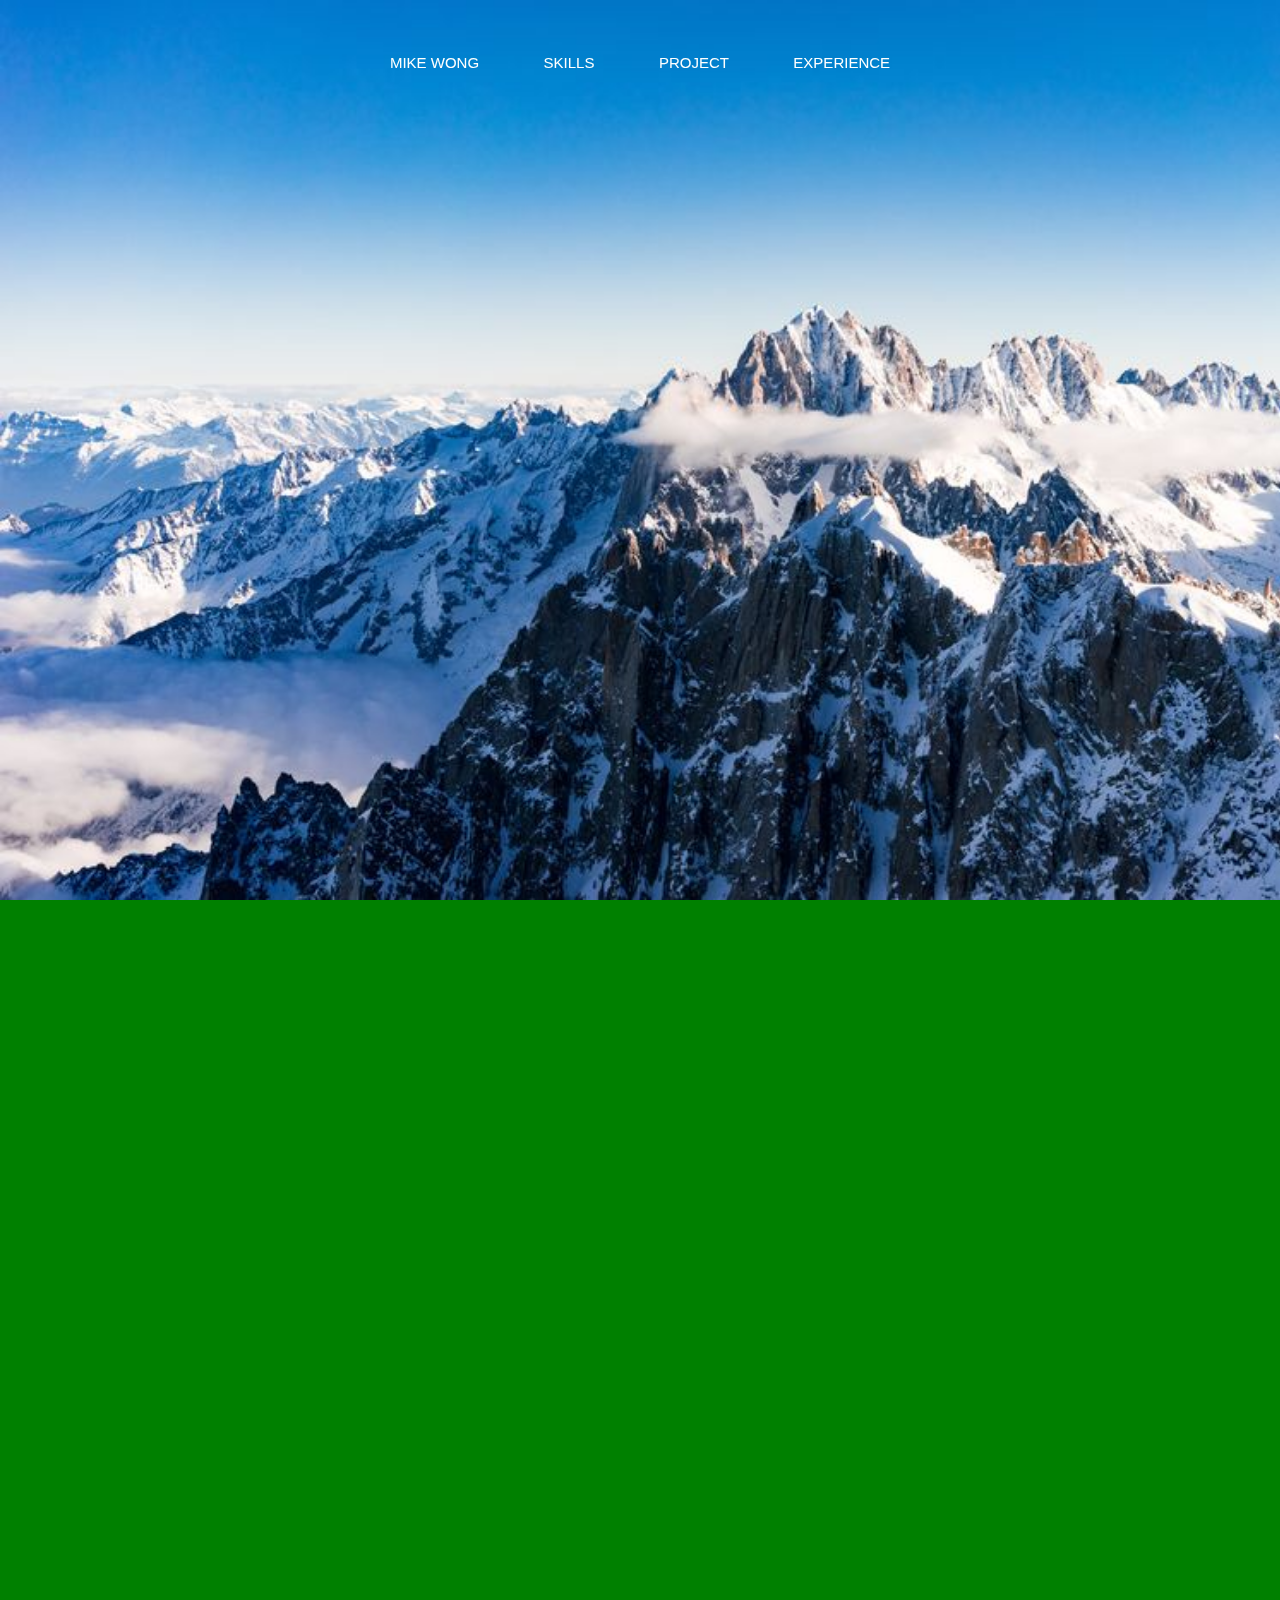
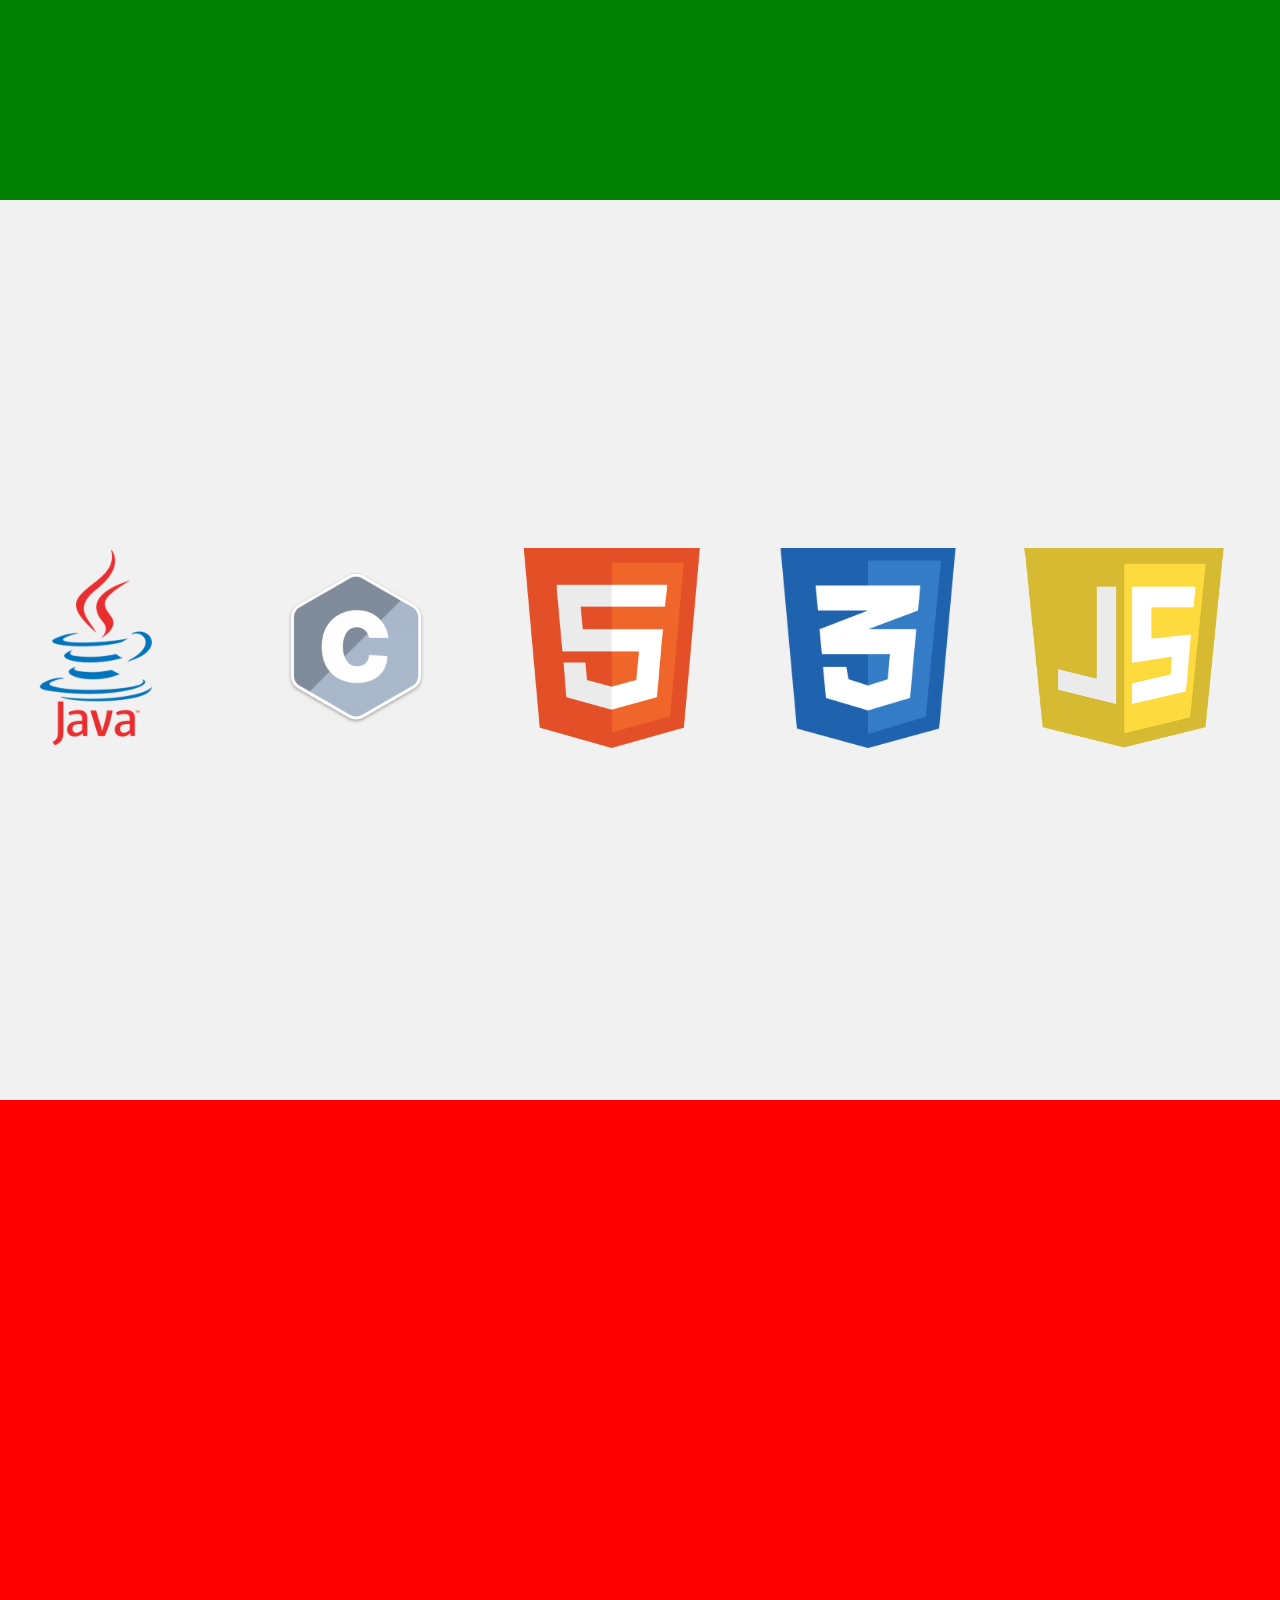
==== index.html @ d28fc230 "first commit;added banner,skills,and header" ====
<!DOCTYPE html>

<html>
  <head>
    <title>Personal Website</title>
    <meta name="viewport" content="width=device-width,initial-scale=1.0" />
    <link rel="stylesheet" href="style.css">
  </head>
  <body>
    <div class="header">
      <ul>
        <li>
          <a id="nav-links">Mike Wong</a>
        </li>
        <li>
          <a id="nav-links" href="#box-1">Skills</a>
        </li>
        <li>
          <a id="nav-links">Project</a>
        </li>
        <li>
          <a id="nav-links">Experience</a>
        </li>
      </ul>
    </div>
    <div class="banner"></div>
    <div class="Mike-Wong"></div>
    <div class="box-1">
      <div class="Skills">
        <img src="img\java-img.png" onclick="displayInfo('java')"/>
      </div>
      <div class="Skills"  onclick="displayInfo('c')">
        <img src="img\c-img.png"/>
      </div>
      <div class="Skills"  onclick="displayInfo('html')">
        <img src="img\html-img.png"/>
      </div>
      <div class="Skills" onclick="displayInfo('css')">
        <img src="img\css-img.png"/>
      </div>
      <div class="Skills" onclick="displayInfo('javascript')">
        <img src="img\javascript-img.png"/>
      </div>
      <div class="Skills-info"><img id="exit-button" src="img/exit-img.png" onclick="closeSkillInfo()"/><p></p></div>
    </div>
    <div class="Project"></div>
    <div class="Experience"></div>
    <div onscroll="headerAppearence()"></div>
    <script src="main.js"></script>
  </body>
</html>
---- style.css ----
*{
  margin: 0;
  padding: 0;
}
body
{
  background-color: #f1f1f1;
  margin: 0;
  padding: 0;
  font-family: Arial;
}
.banner
{
  width: 100%;
  height: 100vh;
  background-size: cover;
  background-repeat: no-repeat;
  background-image: url(img/background2.jpg);

}
.banner img
{
  width: 100%;
  height: 100vh;
}
.header
{
  width: 100%;
  height: 125px;
  background-color: rgba(0, 0, 0, 0);
  position: fixed;
  opacity: 1;
  top: 0;
  left: 0;
  z-index: 100;
  transition: all .35s ease-in-out;
}
.header ul
{
  display:block;
  width: 100%;
  text-align: center;
}
.header ul li
{
  line-height: 125px;
  margin: auto 30px;
  display: inline-block;
  transition: all .35s ease-in-out;
}

.header ul li a
{
  font-size: 15px;
  text-decoration: none;
  font-weight: 300;
  color: white;
  transition: color .35s ease-in-out;
  text-transform: uppercase;
}
.header ul li a:hover
{
  text-shadow: 3px 3px 6px #565351;
}
.Mike-Wong
{
  width: 100%;
  height: 100vh;
  background-color: green;
}
.box-1
{
  width: 100%;
  height:100vh;
  background-color: #f1f1f1;
  background-repeat: no-repeat;
  background-size: cover;
  display: flex;
  flex-flow:row;
  padding-top: auto;
  padding-bottom: auto;
}
.box-1 .Skills
{
  margin: auto 0px;
  flex-basis: 20%;
}
.box-1 .Skills img
{
  width: 200px;
  height:200px;
}
.Skills img:hover
{
  filter: drop-shadow(4px 4px 15px #464645);
}
.Skills-info
{
  position: absolute;
  width: 100%;
  height: 100%;
  background-color: rgb(35,46,41);
  visibility: hidden;
  opacity: 0;
  transition: visibility 1s,opacity 1s;
}
.Skills-info p
{
  width: 50%;
  position:relative;
  top: 40%;
  left: 25%;
  text-align: center;
  color:black;
  font-weight: bold;
}
#exit-button
{
  display: block;
  position: absolute;
  width: 75px;
  height: 75px;
  top: 20px;
  left: 25px;
  opacity: 0;
}
.Project
{
  width: 100%;
  height: 100vh;
  background-color: red;
}
.Experience
{
  width: 100%;
  height: 100vh;
}
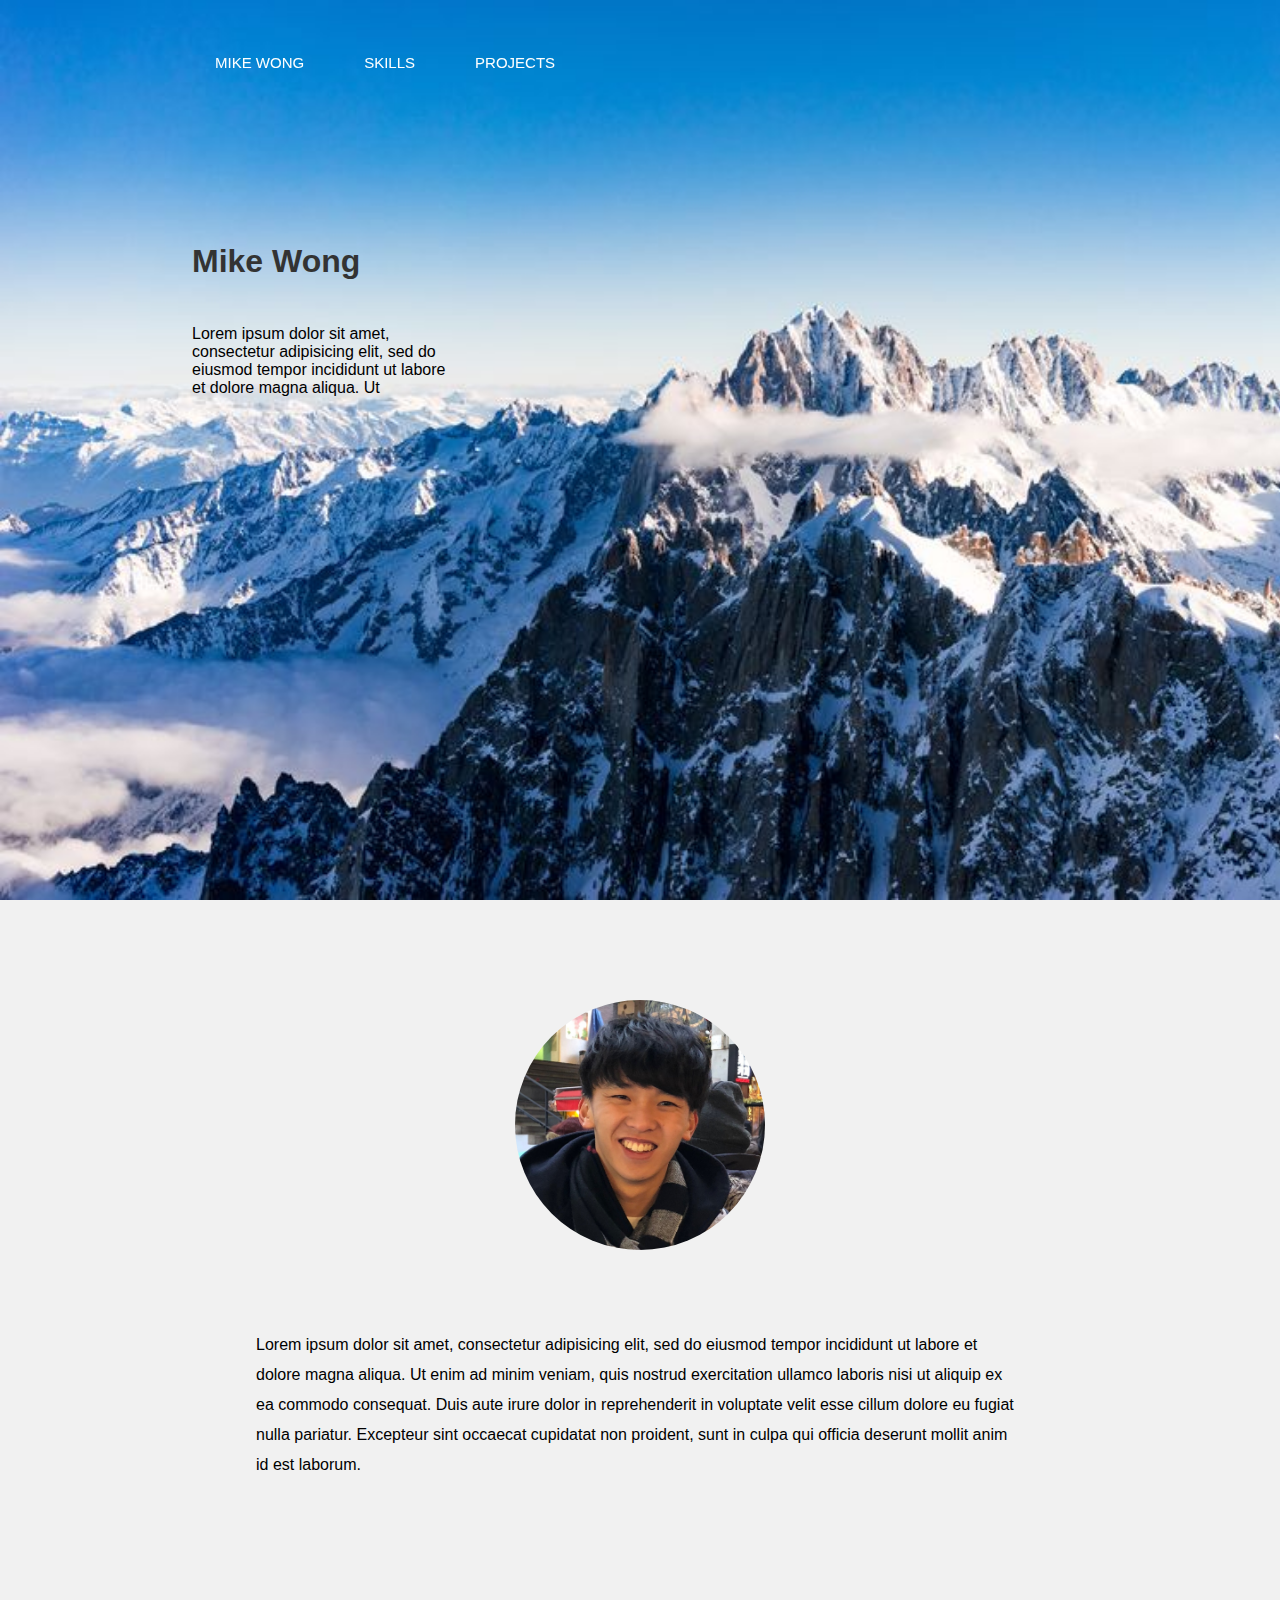
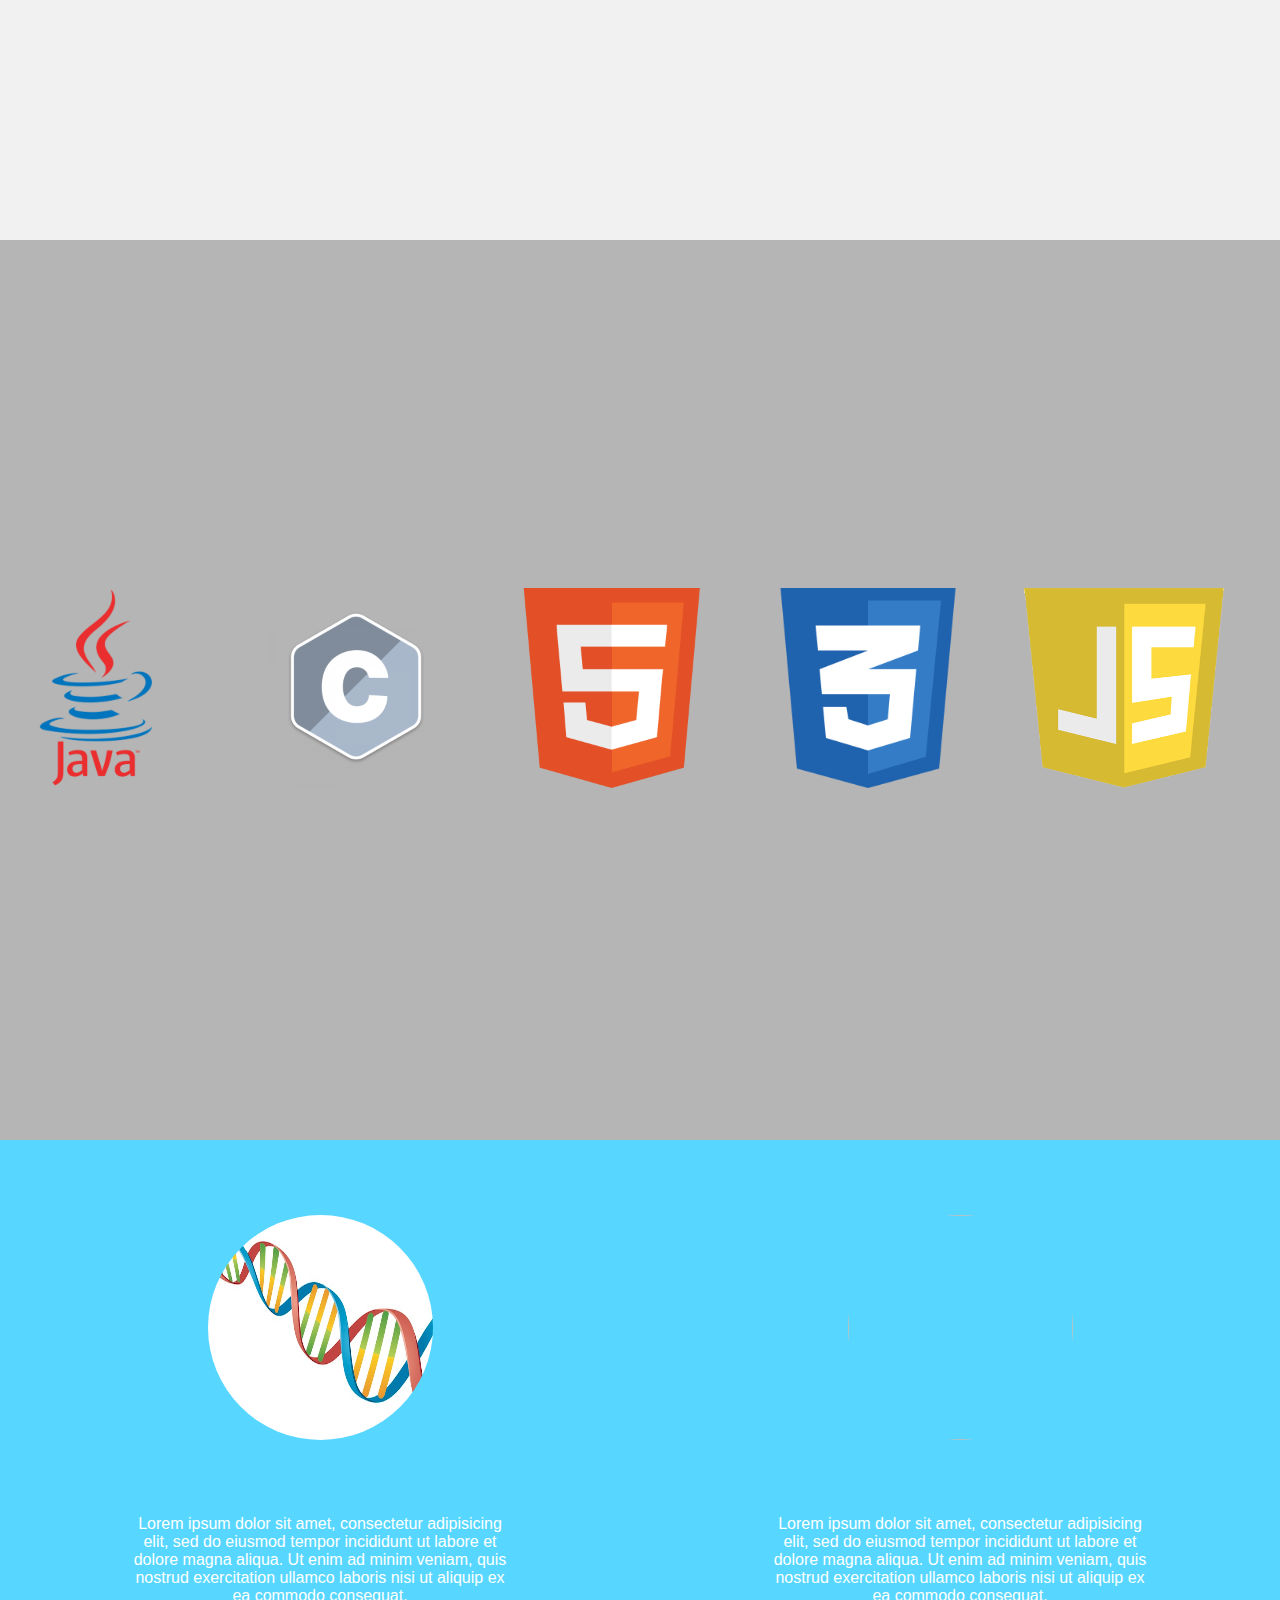
==== commit d33e79ad: "added info to projects and edited the picture" ====
--- a/index.html
+++ b/index.html
@@ -5,6 +5,7 @@
     <title>Personal Website</title>
     <meta name="viewport" content="width=device-width,initial-scale=1.0" />
     <link rel="stylesheet" href="style.css">
+    <link rel="stylesheet" href="animate.css">
   </head>
   <body>
     <div class="header">
@@ -16,20 +17,32 @@
           <a id="nav-links" href="#box-1">Skills</a>
         </li>
         <li>
-          <a id="nav-links">Project</a>
+          <a id="nav-links">Projects</a>
         </li>
-        <li>
-          <a id="nav-links">Experience</a>
+        <li id="float-right">
+          <a id="nav-links">Contact</a>
         </li>
       </ul>
     </div>
-    <div class="banner"></div>
-    <div class="Mike-Wong"></div>
+    <div class="banner">
+      <h1 class="">Mike Wong</h1>
+      <p class="">
+         Lorem ipsum dolor sit amet, consectetur adipisicing elit, sed do eiusmod tempor incididunt ut labore et dolore magna aliqua. Ut
+      </p>
+    </div>
+    <div class="Mike-Wong">
+      <div class="profile-picture">
+        <img src="img\profile.jpg"/>
+        <p>
+          Lorem ipsum dolor sit amet, consectetur adipisicing elit, sed do eiusmod tempor incididunt ut labore et dolore magna aliqua. Ut enim ad minim veniam, quis nostrud exercitation ullamco laboris nisi ut aliquip ex ea commodo consequat. Duis aute irure dolor in reprehenderit in voluptate velit esse cillum dolore eu fugiat nulla pariatur. Excepteur sint occaecat cupidatat non proident, sunt in culpa qui officia deserunt mollit anim id est laborum.
+        </p>
+      </div>
+    </div>
     <div class="box-1">
       <div class="Skills">
         <img src="img\java-img.png" onclick="displayInfo('java')"/>
       </div>
-      <div class="Skills"  onclick="displayInfo('c')">
+      <div class="Skills" onclick="displayInfo('c')">
         <img src="img\c-img.png"/>
       </div>
       <div class="Skills"  onclick="displayInfo('html')">
@@ -43,8 +56,22 @@
       </div>
       <div class="Skills-info"><img id="exit-button" src="img/exit-img.png" onclick="closeSkillInfo()"/><p></p></div>
     </div>
-    <div class="Project"></div>
-    <div class="Experience"></div>
+    <div class="Project">
+      <div class="Project-box">
+        <img src="img\DNA-img.jpg"/>
+        <p>
+          Lorem ipsum dolor sit amet, consectetur adipisicing elit, sed do eiusmod tempor incididunt ut labore et dolore magna aliqua. Ut enim ad minim veniam, quis nostrud exercitation ullamco laboris nisi ut aliquip ex ea commodo consequat.
+        </p>
+      </div>
+      <div class="Project-box">
+        <img src="img\website-img.jpeg"/>
+        <p>
+            Lorem ipsum dolor sit amet, consectetur adipisicing elit, sed do eiusmod tempor incididunt ut labore et dolore magna aliqua. Ut enim ad minim veniam, quis nostrud exercitation ullamco laboris nisi ut aliquip ex ea commodo consequat.
+        </p>
+      </div>
+    </div>
+    <div class="Experience">
+    </div>
     <div onscroll="headerAppearence()"></div>
     <script src="main.js"></script>
   </body>
--- a/style.css
+++ b/style.css
@@ -18,10 +18,22 @@
   background-image: url(img/background2.jpg);
 
 }
-.banner img
-{
-  width: 100%;
-  height: 100vh;
+.banner h1
+{
+  width: fit-content;
+  position: relative;
+  top: 27%;
+  left: 15%;
+  color: #333333;
+  animation-name: bounceInDown;
+}
+.banner p
+{
+  width: 20%;
+  position: relative;
+  top: 32%;
+  left: 15%;
+  color: black;
 }
 .header
 {
@@ -39,7 +51,8 @@
 {
   display:block;
   width: 100%;
-  text-align: center;
+  margin-left: 185px;
+  overflow:visible;
 }
 .header ul li
 {
@@ -47,6 +60,7 @@
   margin: auto 30px;
   display: inline-block;
   transition: all .35s ease-in-out;
+  float: left;
 }
 
 .header ul li a
@@ -62,17 +76,46 @@
 {
   text-shadow: 3px 3px 6px #565351;
 }
+#float-right
+{
+  clear: right;
+  float: right;
+  overflow: visible;
+}
 .Mike-Wong
 {
   width: 100%;
-  height: 100vh;
-  background-color: green;
+  height:calc(100vh - 60px) ;
+  background-color: #f1f1f1;
+  padding-top: 100px;
+}
+.profle-picture
+{
+  width: 100%;
+  padding-left: auto;
+  padding-right: auto;
+}
+.Mike-Wong p
+{
+  width: 60%;
+  margin-top: 80px;
+  margin-left: auto;
+  margin-right: auto;
+  line-height: 30px;
+}
+.profile-picture img
+{
+  display: block;
+  width: 250px;
+  height: 250px;
+  margin: 0 auto;
+  border-radius: 50%;
 }
 .box-1
 {
   width: 100%;
   height:100vh;
-  background-color: #f1f1f1;
+  background-color: rgba(43,43,43,.3);
   background-repeat: no-repeat;
   background-size: cover;
   display: flex;
@@ -111,7 +154,7 @@
   top: 40%;
   left: 25%;
   text-align: center;
-  color:black;
+  color:white;
   font-weight: bold;
 }
 #exit-button
@@ -127,11 +170,35 @@
 .Project
 {
   width: 100%;
-  height: 100vh;
-  background-color: red;
+  height: calc(100vh - 60px);
+  background-color: #57D7FF;
+  display: flex;
+  flex-direction: row;
+  justify-content: center;
+
+}
+.Project-box
+{
+  flex-basis: 50%;
+}
+.Project-box img
+{
+  display: block;
+  margin: 75px auto;
+  width: 225px;
+  height: 225px;
+  border-radius: 50%;
+}
+.Project-box p
+{
+  margin: 0px auto;
+  color: white;
+  width: 60%;
+  text-align: center;
 }
 .Experience
 {
   width: 100%;
-  height: 100vh;
-}
+  height: calc(100vh - 60px);
+  background-color: black;
+}
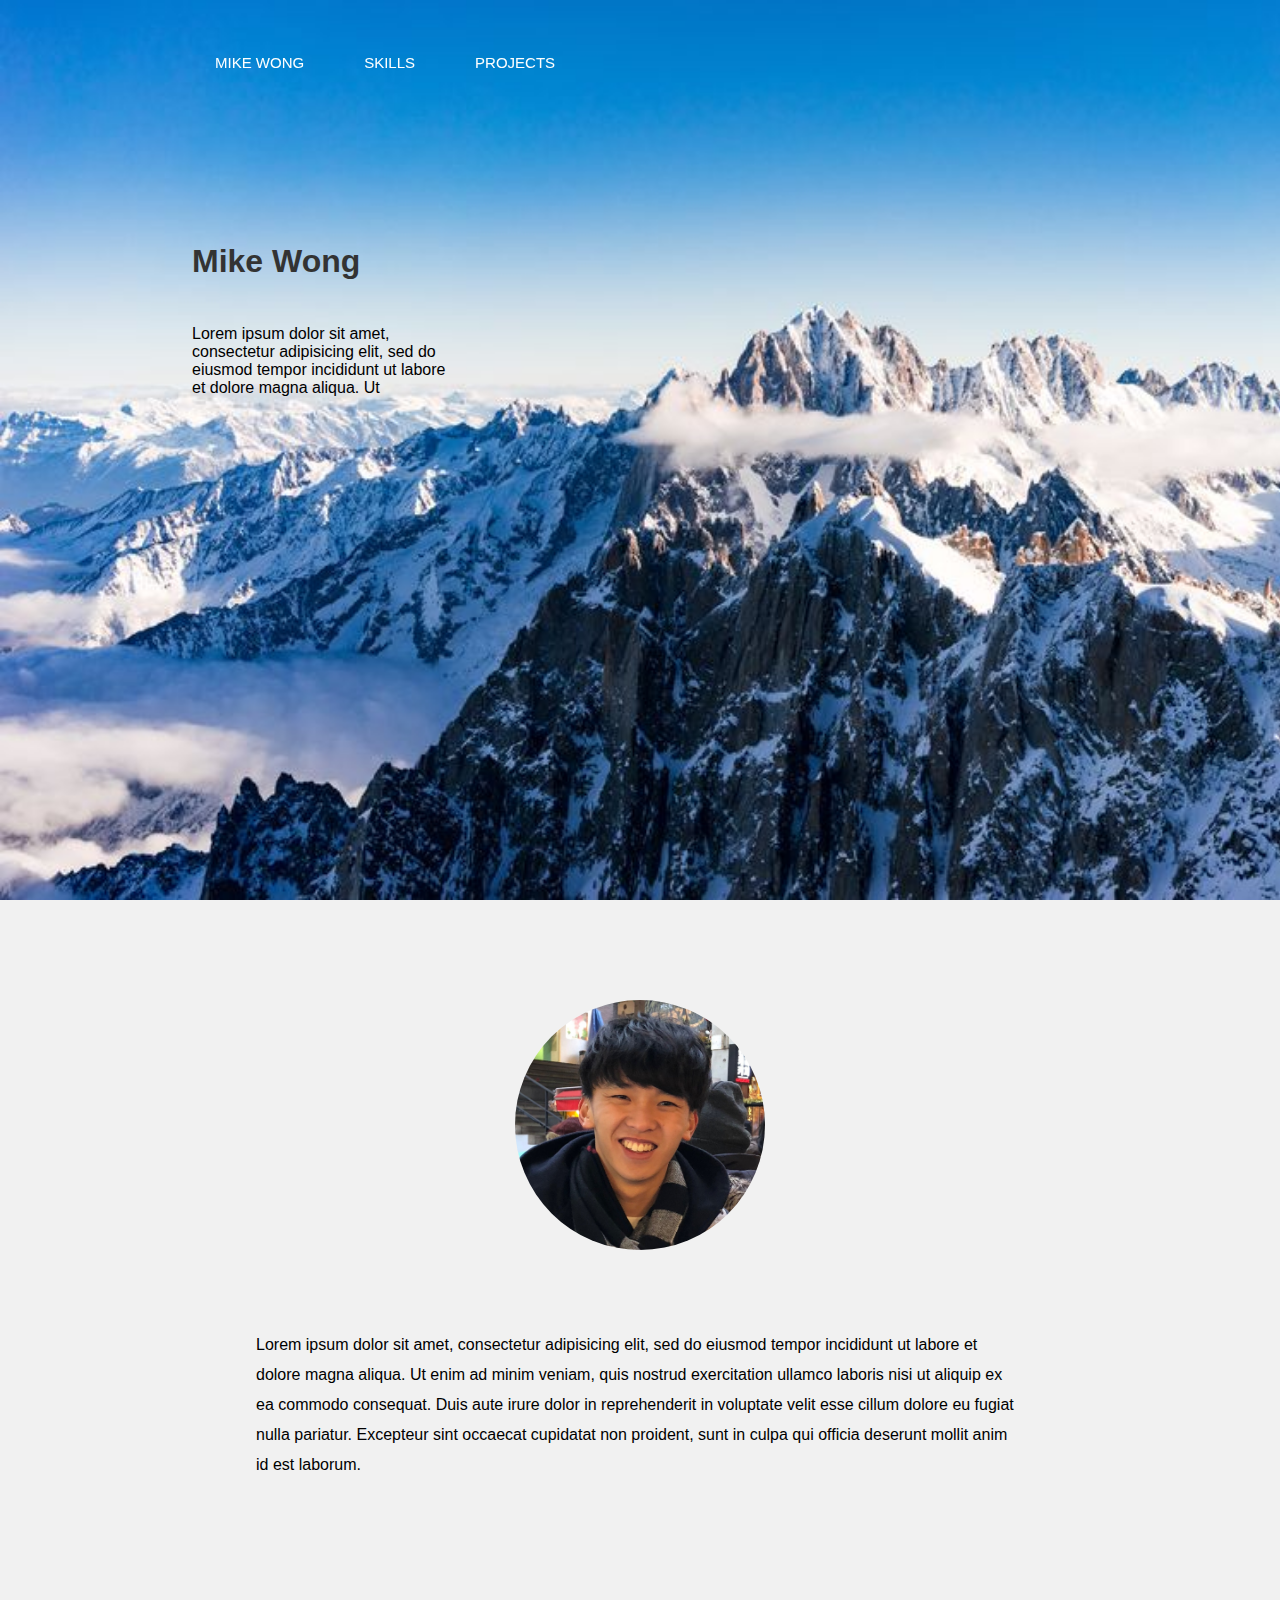
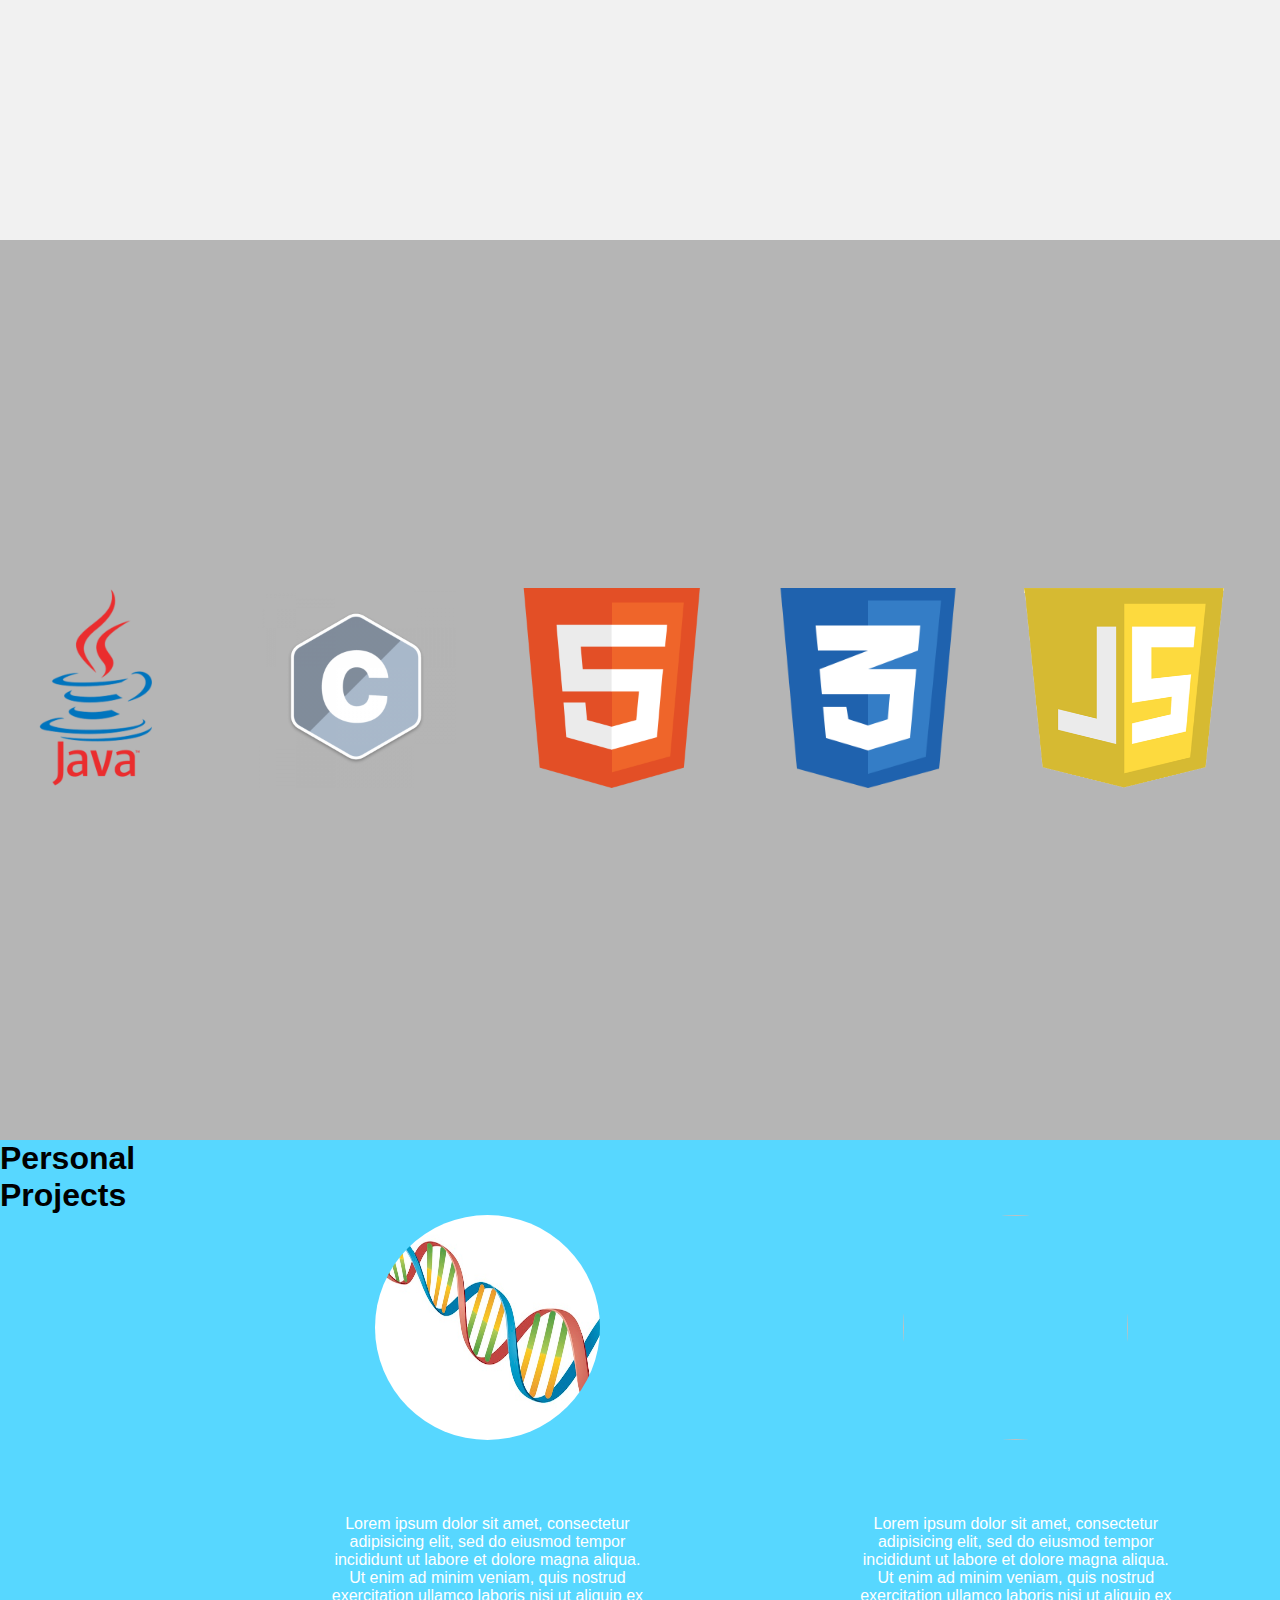
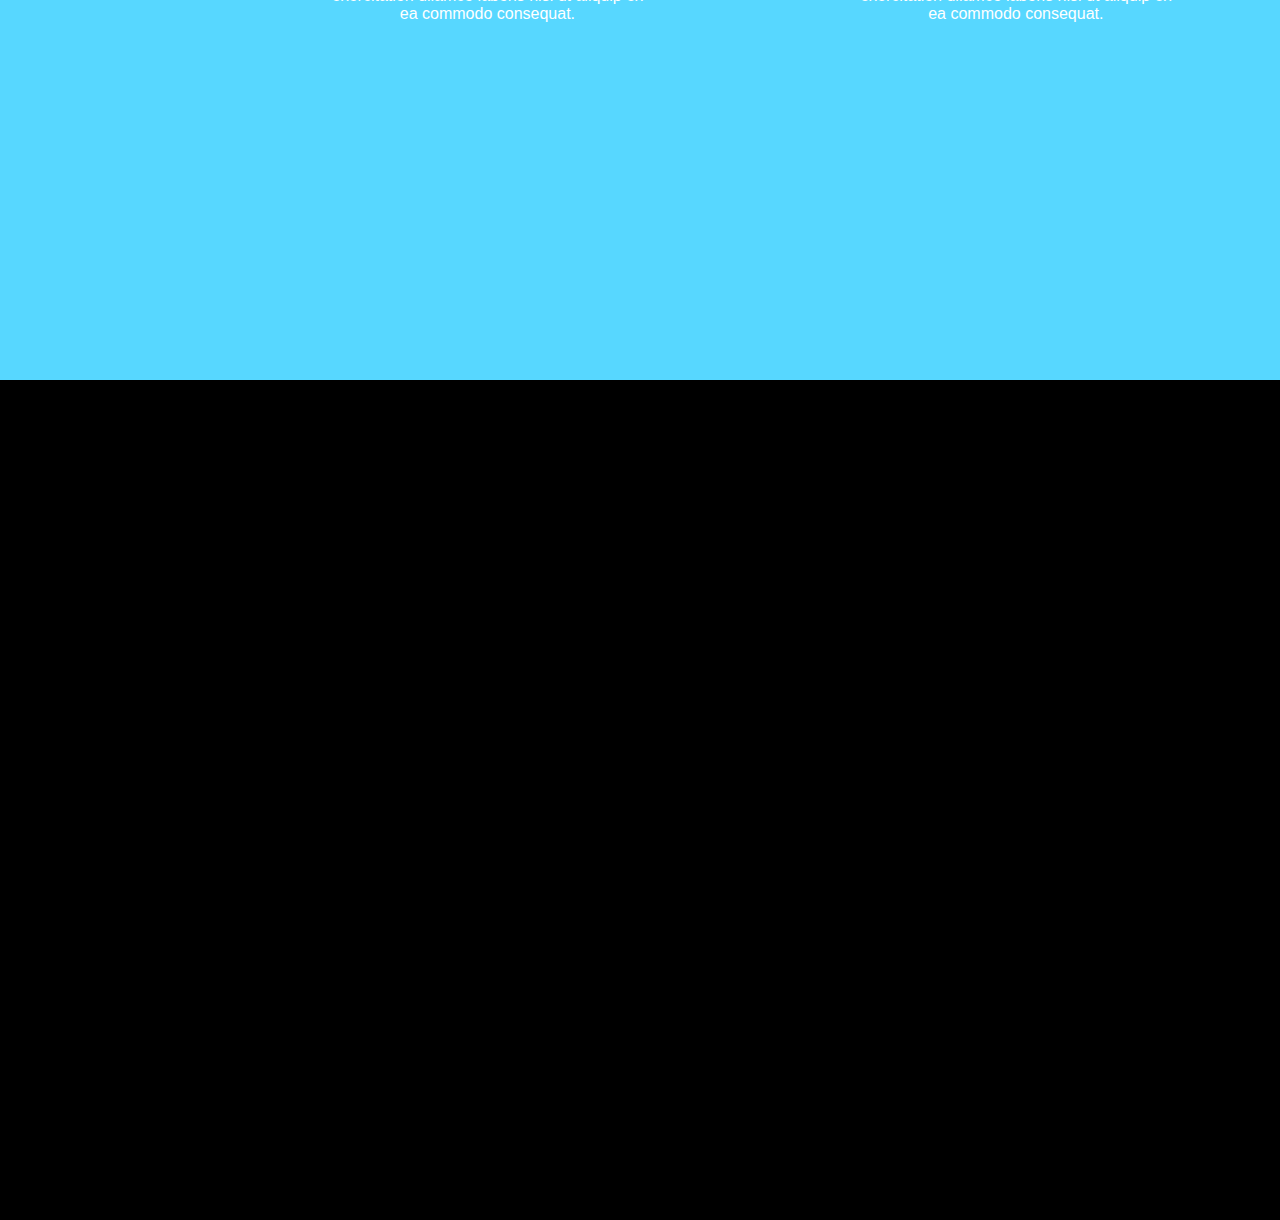
==== commit 72810a9d: "New Stuff" ====
--- a/index.html
+++ b/index.html
@@ -4,8 +4,8 @@
   <head>
     <title>Personal Website</title>
     <meta name="viewport" content="width=device-width,initial-scale=1.0" />
-    <link rel="stylesheet" href="style.css">
-    <link rel="stylesheet" href="animate.css">
+    <link rel="stylesheet" href="style.css" />
+    <link rel="stylesheet" href="animate.css" />
   </head>
   <body>
     <div class="header">
@@ -27,51 +27,71 @@
     <div class="banner">
       <h1 class="">Mike Wong</h1>
       <p class="">
-         Lorem ipsum dolor sit amet, consectetur adipisicing elit, sed do eiusmod tempor incididunt ut labore et dolore magna aliqua. Ut
+        Lorem ipsum dolor sit amet, consectetur adipisicing elit, sed do eiusmod
+        tempor incididunt ut labore et dolore magna aliqua. Ut
       </p>
     </div>
     <div class="Mike-Wong">
       <div class="profile-picture">
-        <img src="img\profile.jpg"/>
+        <img src="img\profile.jpg" />
         <p>
-          Lorem ipsum dolor sit amet, consectetur adipisicing elit, sed do eiusmod tempor incididunt ut labore et dolore magna aliqua. Ut enim ad minim veniam, quis nostrud exercitation ullamco laboris nisi ut aliquip ex ea commodo consequat. Duis aute irure dolor in reprehenderit in voluptate velit esse cillum dolore eu fugiat nulla pariatur. Excepteur sint occaecat cupidatat non proident, sunt in culpa qui officia deserunt mollit anim id est laborum.
+          Lorem ipsum dolor sit amet, consectetur adipisicing elit, sed do
+          eiusmod tempor incididunt ut labore et dolore magna aliqua. Ut enim ad
+          minim veniam, quis nostrud exercitation ullamco laboris nisi ut
+          aliquip ex ea commodo consequat. Duis aute irure dolor in
+          reprehenderit in voluptate velit esse cillum dolore eu fugiat nulla
+          pariatur. Excepteur sint occaecat cupidatat non proident, sunt in
+          culpa qui officia deserunt mollit anim id est laborum.
         </p>
       </div>
     </div>
     <div class="box-1">
       <div class="Skills">
-        <img src="img\java-img.png" onclick="displayInfo('java')"/>
+        <img src="img\java-img.png" onclick="displayInfo('java')" />
       </div>
       <div class="Skills" onclick="displayInfo('c')">
-        <img src="img\c-img.png"/>
+        <img src="img\c-img.png" />
       </div>
-      <div class="Skills"  onclick="displayInfo('html')">
-        <img src="img\html-img.png"/>
+      <div class="Skills" onclick="displayInfo('html')">
+        <img src="img\html-img.png" />
       </div>
       <div class="Skills" onclick="displayInfo('css')">
-        <img src="img\css-img.png"/>
+        <img src="img\css-img.png" />
       </div>
       <div class="Skills" onclick="displayInfo('javascript')">
-        <img src="img\javascript-img.png"/>
+        <img src="img\javascript-img.png" />
       </div>
-      <div class="Skills-info"><img id="exit-button" src="img/exit-img.png" onclick="closeSkillInfo()"/><p></p></div>
+      <div class="Skills-info">
+        <img
+          id="exit-button"
+          src="img/exit-img.png"
+          onclick="closeSkillInfo()"
+        />
+        <p></p>
+      </div>
     </div>
     <div class="Project">
+      <H1>Personal Projects</H1>
       <div class="Project-box">
-        <img src="img\DNA-img.jpg"/>
+        <img src="img\DNA-img.jpg" />
         <p>
-          Lorem ipsum dolor sit amet, consectetur adipisicing elit, sed do eiusmod tempor incididunt ut labore et dolore magna aliqua. Ut enim ad minim veniam, quis nostrud exercitation ullamco laboris nisi ut aliquip ex ea commodo consequat.
+          Lorem ipsum dolor sit amet, consectetur adipisicing elit, sed do
+          eiusmod tempor incididunt ut labore et dolore magna aliqua. Ut enim ad
+          minim veniam, quis nostrud exercitation ullamco laboris nisi ut
+          aliquip ex ea commodo consequat.
         </p>
       </div>
       <div class="Project-box">
-        <img src="img\website-img.jpeg"/>
+        <img src="img\website-img.jpeg" />
         <p>
-            Lorem ipsum dolor sit amet, consectetur adipisicing elit, sed do eiusmod tempor incididunt ut labore et dolore magna aliqua. Ut enim ad minim veniam, quis nostrud exercitation ullamco laboris nisi ut aliquip ex ea commodo consequat.
+          Lorem ipsum dolor sit amet, consectetur adipisicing elit, sed do
+          eiusmod tempor incididunt ut labore et dolore magna aliqua. Ut enim ad
+          minim veniam, quis nostrud exercitation ullamco laboris nisi ut
+          aliquip ex ea commodo consequat.
         </p>
       </div>
     </div>
-    <div class="Experience">
-    </div>
+    <div class="Experience"></div>
     <div onscroll="headerAppearence()"></div>
     <script src="main.js"></script>
   </body>
--- a/style.css
+++ b/style.css
@@ -1,25 +1,21 @@
-*{
+* {
   margin: 0;
   padding: 0;
 }
-body
-{
+body {
   background-color: #f1f1f1;
   margin: 0;
   padding: 0;
   font-family: Arial;
 }
-.banner
-{
+.banner {
   width: 100%;
   height: 100vh;
   background-size: cover;
   background-repeat: no-repeat;
   background-image: url(img/background2.jpg);
-
 }
-.banner h1
-{
+.banner h1 {
   width: fit-content;
   position: relative;
   top: 27%;
@@ -27,16 +23,14 @@
   color: #333333;
   animation-name: bounceInDown;
 }
-.banner p
-{
+.banner p {
   width: 20%;
   position: relative;
   top: 32%;
   left: 15%;
   color: black;
 }
-.header
-{
+.header {
   width: 100%;
   height: 125px;
   background-color: rgba(0, 0, 0, 0);
@@ -45,120 +39,104 @@
   top: 0;
   left: 0;
   z-index: 100;
-  transition: all .35s ease-in-out;
+  transition: all 0.35s ease-in-out;
 }
-.header ul
-{
-  display:block;
+.header ul {
+  display: block;
   width: 100%;
   margin-left: 185px;
-  overflow:visible;
+  overflow: visible;
 }
-.header ul li
-{
+.header ul li {
   line-height: 125px;
   margin: auto 30px;
   display: inline-block;
-  transition: all .35s ease-in-out;
+  transition: all 0.35s ease-in-out;
   float: left;
 }
 
-.header ul li a
-{
+.header ul li a {
   font-size: 15px;
   text-decoration: none;
   font-weight: 300;
   color: white;
-  transition: color .35s ease-in-out;
+  transition: color 0.35s ease-in-out;
   text-transform: uppercase;
 }
-.header ul li a:hover
-{
+.header ul li a:hover {
   text-shadow: 3px 3px 6px #565351;
 }
-#float-right
-{
+#float-right {
   clear: right;
   float: right;
   overflow: visible;
 }
-.Mike-Wong
-{
+.Mike-Wong {
   width: 100%;
-  height:calc(100vh - 60px) ;
+  height: calc(100vh - 60px);
   background-color: #f1f1f1;
   padding-top: 100px;
 }
-.profle-picture
-{
+.profle-picture {
   width: 100%;
   padding-left: auto;
   padding-right: auto;
 }
-.Mike-Wong p
-{
+.Mike-Wong p {
   width: 60%;
   margin-top: 80px;
   margin-left: auto;
   margin-right: auto;
   line-height: 30px;
 }
-.profile-picture img
-{
+.profile-picture img {
   display: block;
   width: 250px;
   height: 250px;
   margin: 0 auto;
   border-radius: 50%;
 }
-.box-1
-{
+.box-1 {
   width: 100%;
-  height:100vh;
-  background-color: rgba(43,43,43,.3);
+  height: 100vh;
+  background-color: rgba(43, 43, 43, 0.3);
   background-repeat: no-repeat;
   background-size: cover;
   display: flex;
-  flex-flow:row;
+  flex-flow: row;
   padding-top: auto;
   padding-bottom: auto;
 }
-.box-1 .Skills
-{
+.box-1 .Skills {
   margin: auto 0px;
   flex-basis: 20%;
 }
-.box-1 .Skills img
-{
+.box-1 .Skills img {
   width: 200px;
-  height:200px;
+  height: 200px;
 }
-.Skills img:hover
-{
+.Skills img:hover {
   filter: drop-shadow(4px 4px 15px #464645);
 }
-.Skills-info
-{
+.Skills-info {
   position: absolute;
   width: 100%;
   height: 100%;
-  background-color: rgb(35,46,41);
+  background-color: rgb(35, 46, 41);
   visibility: hidden;
   opacity: 0;
-  transition: visibility 1s,opacity 1s;
+  transition: visibility 1s, opacity 1s;
 }
-.Skills-info p
-{
+.Skills-info p {
   width: 50%;
-  position:relative;
+  position: relative;
   top: 40%;
   left: 25%;
   text-align: center;
-  color:white;
+  color: white;
   font-weight: bold;
 }
-#exit-button
-{
+#exit-button {
   display: block;
   position: absolute;
   width: 75px;
@@ -167,37 +145,32 @@
   left: 25px;
   opacity: 0;
 }
-.Project
-{
+.Project {
   width: 100%;
   height: calc(100vh - 60px);
-  background-color: #57D7FF;
+  background-color: #57d7ff;
   display: flex;
   flex-direction: row;
   justify-content: center;
-
 }
-.Project-box
-{
+.Project-box {
+  height: 90%;
   flex-basis: 50%;
 }
-.Project-box img
-{
+.Project-box img {
   display: block;
   margin: 75px auto;
   width: 225px;
   height: 225px;
   border-radius: 50%;
 }
-.Project-box p
-{
+.Project-box p {
   margin: 0px auto;
   color: white;
   width: 60%;
   text-align: center;
 }
-.Experience
-{
+.Experience {
   width: 100%;
   height: calc(100vh - 60px);
   background-color: black;
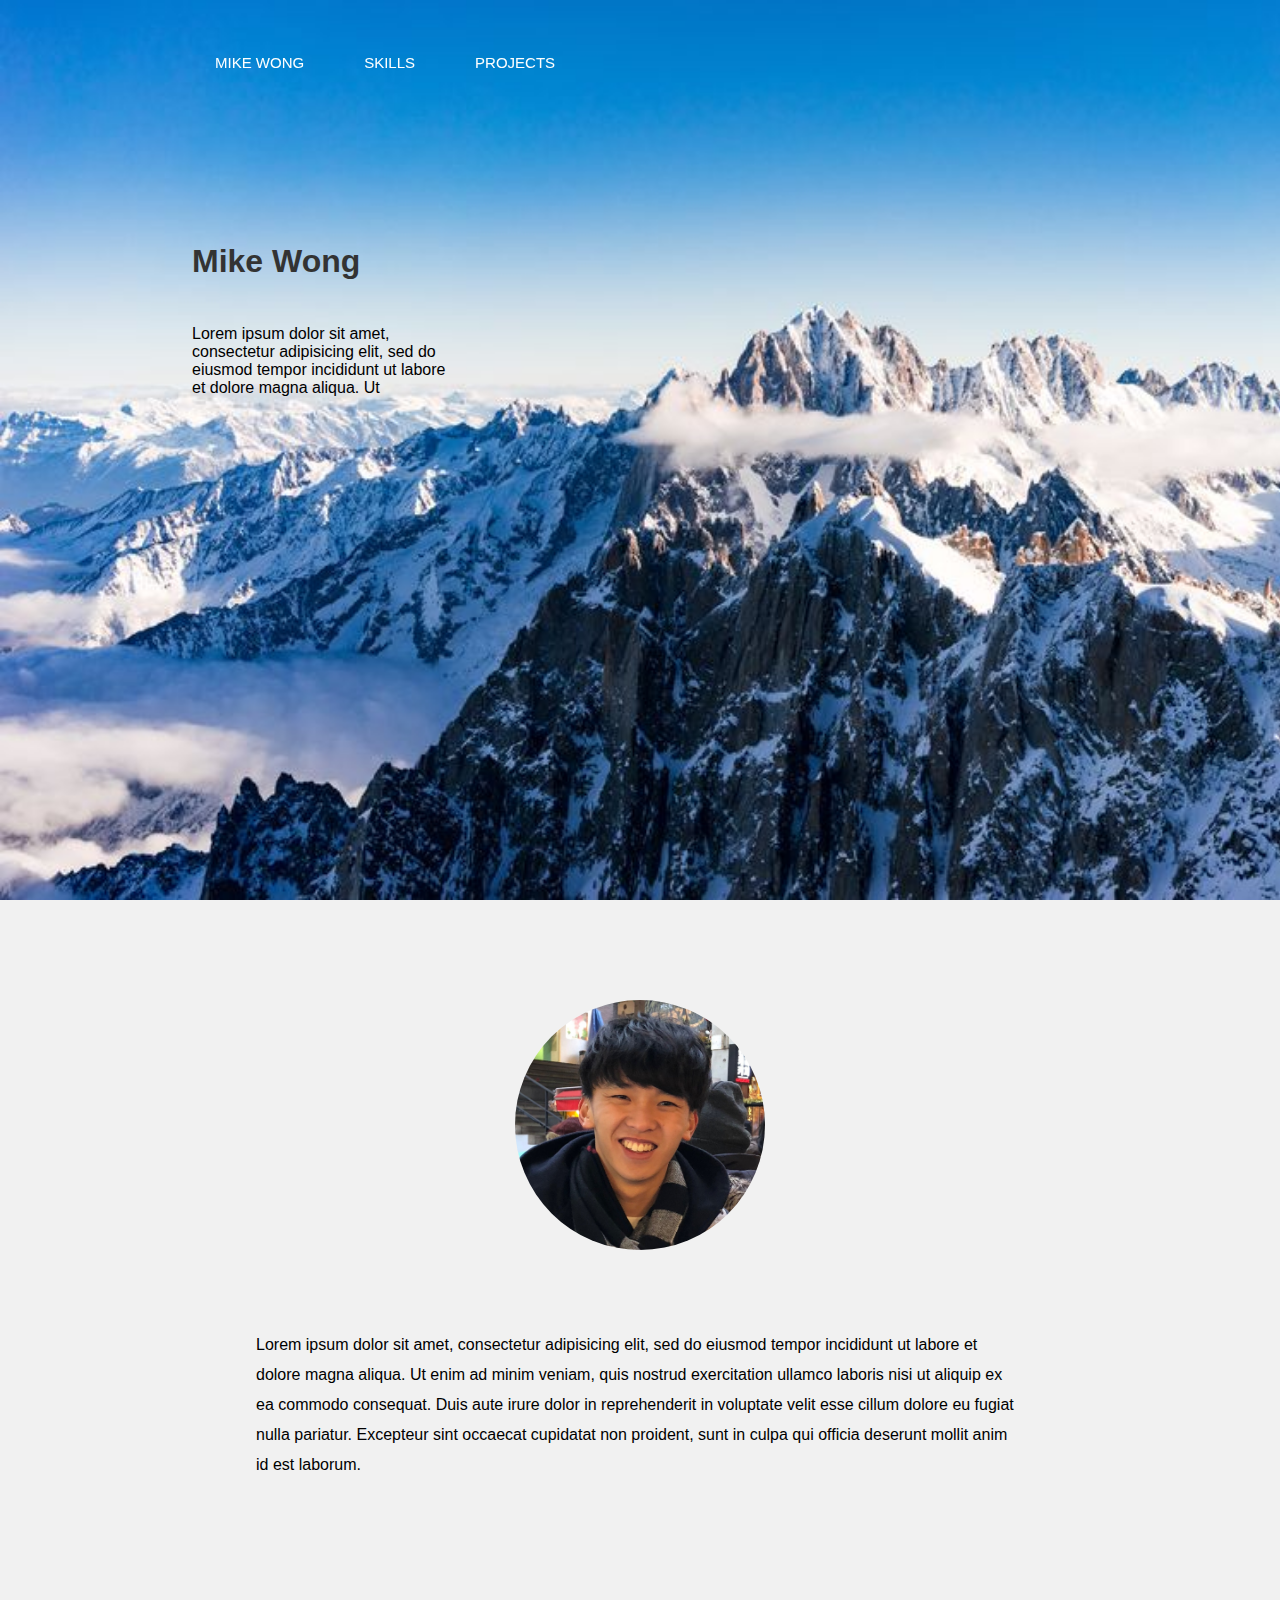
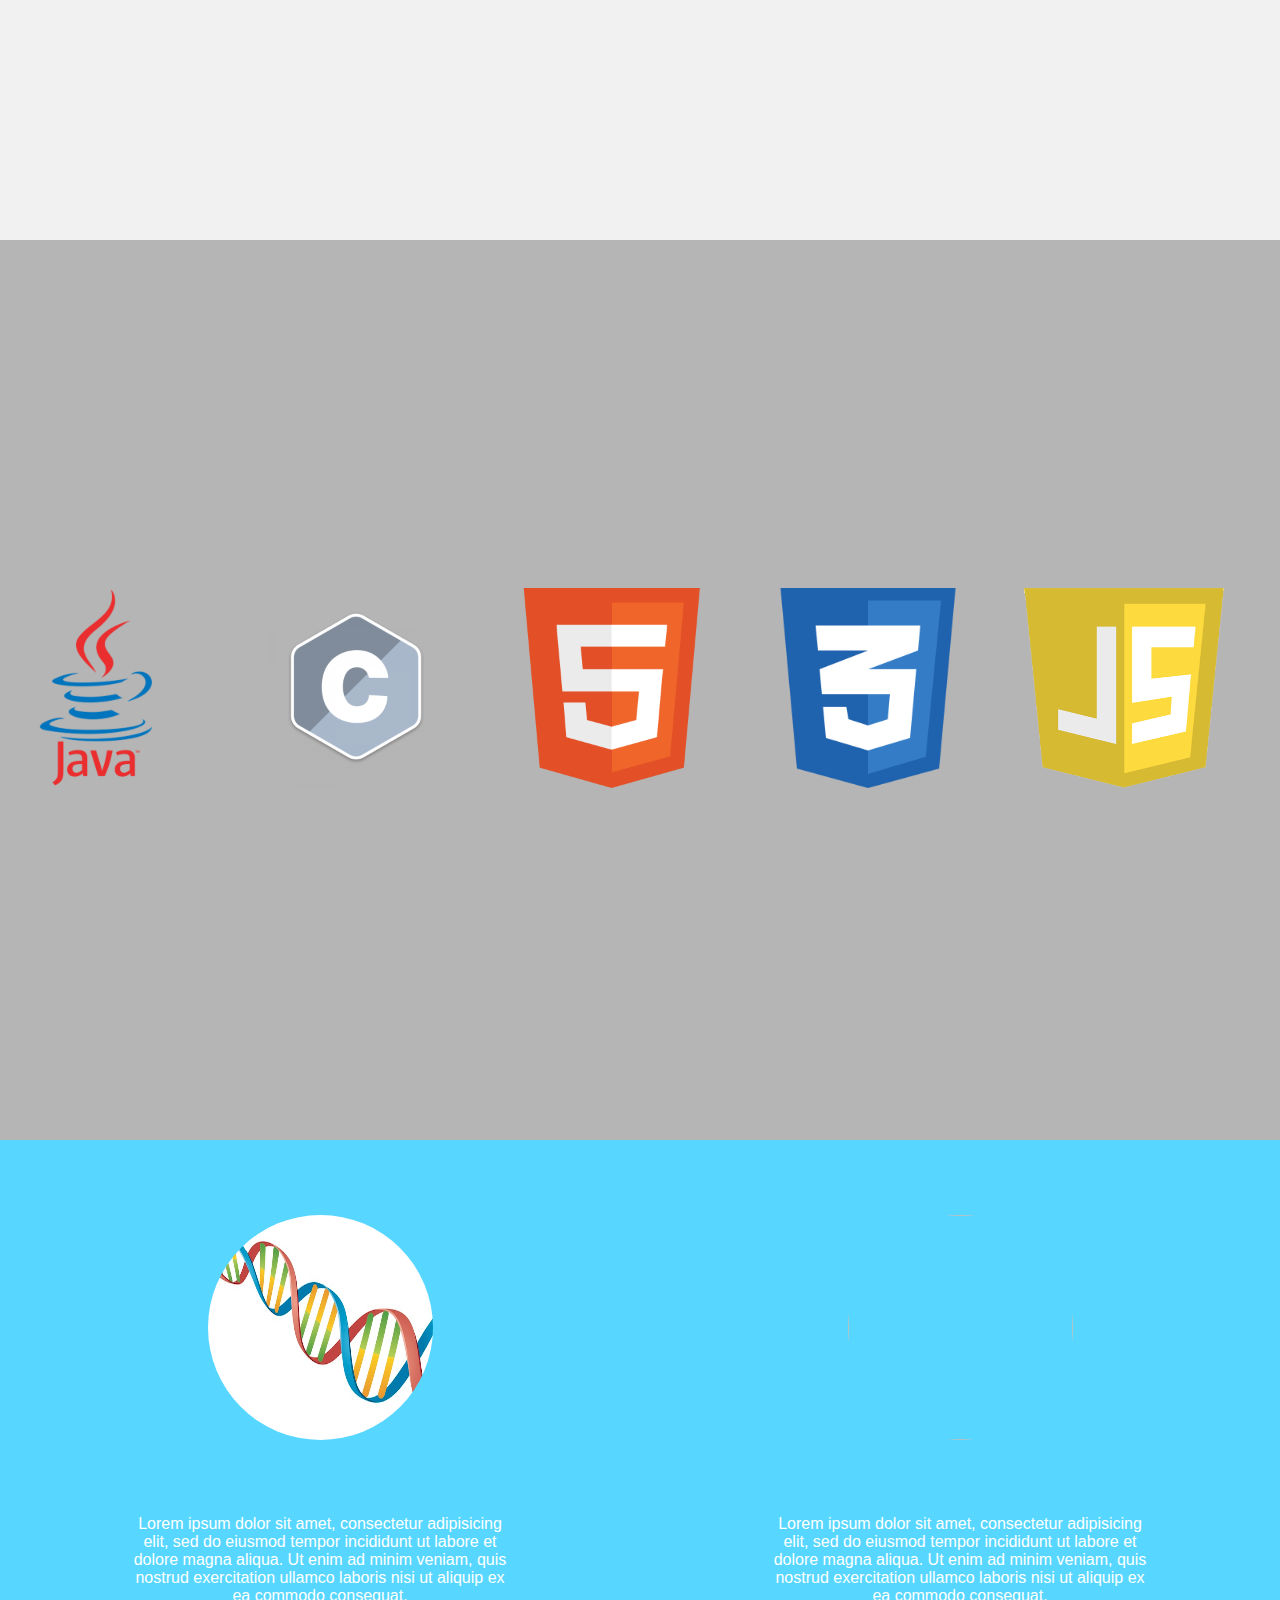
==== commit 66e7e7a1: "Added scrolling effects for navigation" ====
--- a/index.html
+++ b/index.html
@@ -11,13 +11,17 @@
     <div class="header">
       <ul>
         <li>
-          <a id="nav-links">Mike Wong</a>
+          <a id="nav-links" onclick="jumpToSkills('Personal')">Mike Wong</a>
         </li>
         <li>
-          <a id="nav-links" href="#box-1">Skills</a>
+          <a id="nav-links" onclick="jumpToSkills('SkillsSection')">
+            Skills
+          </a>
         </li>
         <li>
-          <a id="nav-links">Projects</a>
+          <a id="nav-links" onclick="jumpToSkills('ProjectSection')"
+            >Projects</a
+          >
         </li>
         <li id="float-right">
           <a id="nav-links">Contact</a>
@@ -31,7 +35,7 @@
         tempor incididunt ut labore et dolore magna aliqua. Ut
       </p>
     </div>
-    <div class="Mike-Wong">
+    <div class="Mike-Wong" id="Personal">
       <div class="profile-picture">
         <img src="img\profile.jpg" />
         <p>
@@ -45,7 +49,7 @@
         </p>
       </div>
     </div>
-    <div class="box-1">
+    <div class="box-1" id="SkillsSection">
       <div class="Skills">
         <img src="img\java-img.png" onclick="displayInfo('java')" />
       </div>
@@ -70,8 +74,7 @@
         <p></p>
       </div>
     </div>
-    <div class="Project">
-      <H1>Personal Projects</H1>
+    <div class="Project" id="ProjectSection">
       <div class="Project-box">
         <img src="img\DNA-img.jpg" />
         <p>
--- a/style.css
+++ b/style.css
@@ -154,7 +154,7 @@
   justify-content: center;
 }
 .Project-box {
-  height: 90%;
+  height: 100%;
   flex-basis: 50%;
 }
 .Project-box img {
